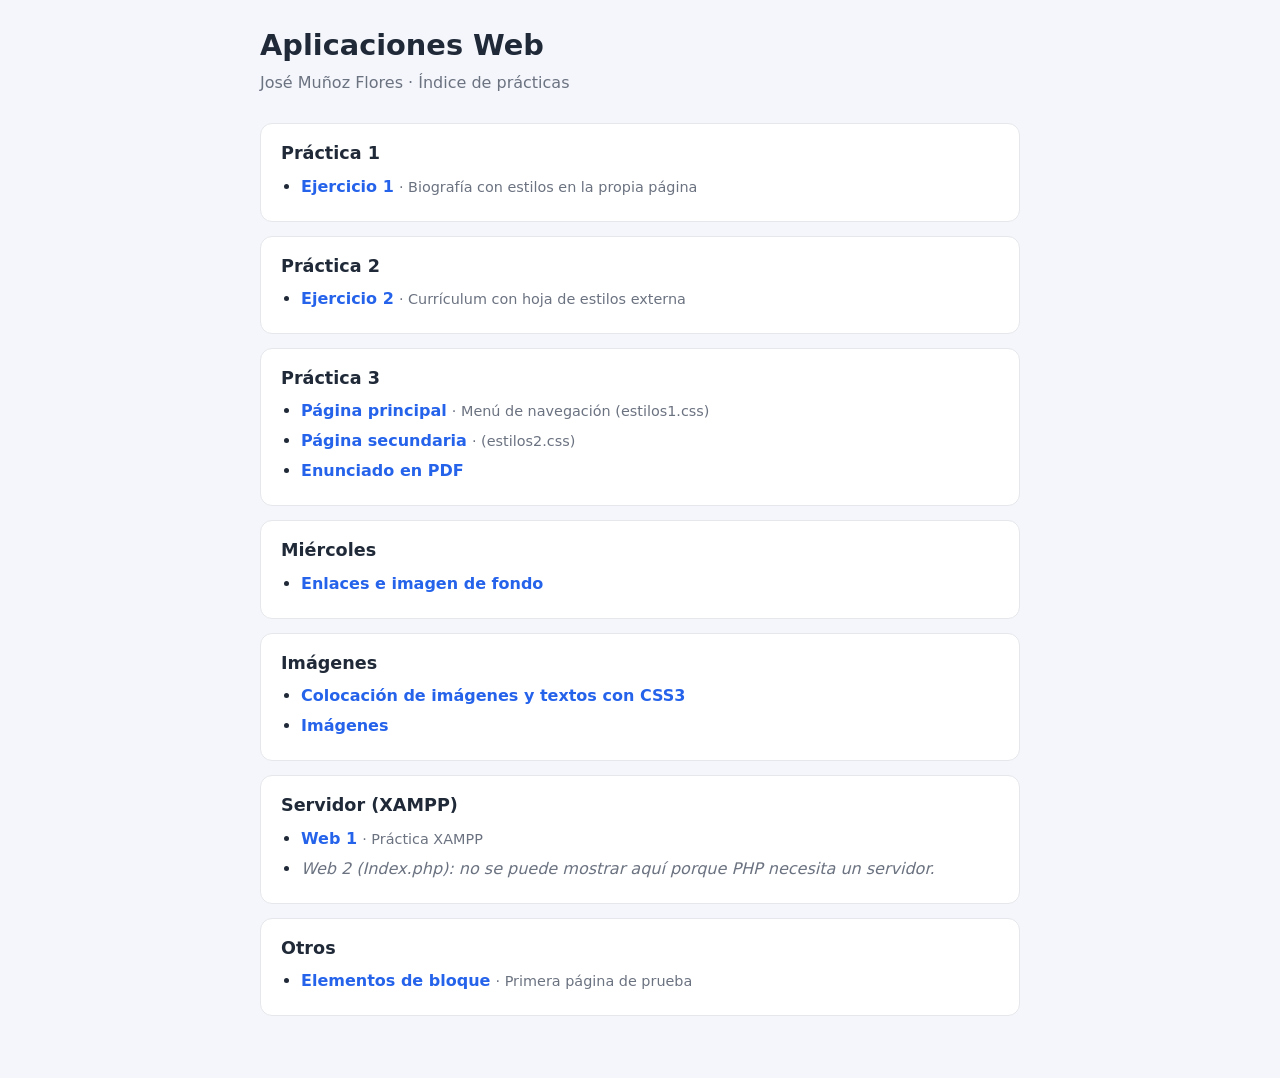
==== index.html @ 0f102b8e "Add files via upload" ====
<!DOCTYPE html>
<html lang="es">
<head>
    <meta charset="UTF-8">
    <meta name="viewport" content="width=device-width, initial-scale=1.0">
    <title>Aplicaciones Web - José Muñoz Flores</title>
    <meta name="description" content="Índice de prácticas de la asignatura Aplicaciones Web">
    <style>
        :root {
            --fondo: #f4f6fb;
            --tarjeta: #ffffff;
            --texto: #1f2937;
            --suave: #6b7280;
            --acento: #2563eb;
            --borde: #e5e7eb;
        }
        @media (prefers-color-scheme: dark) {
            :root {
                --fondo: #111827;
                --tarjeta: #1f2937;
                --texto: #f3f4f6;
                --suave: #9ca3af;
                --acento: #60a5fa;
                --borde: #374151;
            }
        }
        * { box-sizing: border-box; }
        body {
            margin: 0;
            padding: 24px 16px 48px;
            background: var(--fondo);
            color: var(--texto);
            font-family: system-ui, -apple-system, "Segoe UI", Roboto, Arial, sans-serif;
            line-height: 1.5;
        }
        main { max-width: 760px; margin: 0 auto; }
        header { margin-bottom: 28px; }
        h1 { margin: 0 0 4px; font-size: 1.8rem; }
        header p { margin: 0; color: var(--suave); }
        section {
            background: var(--tarjeta);
            border: 1px solid var(--borde);
            border-radius: 12px;
            padding: 16px 20px;
            margin-bottom: 14px;
        }
        h2 { margin: 0 0 8px; font-size: 1.1rem; }
        ul { margin: 0; padding-left: 20px; }
        li { margin: 6px 0; }
        a { color: var(--acento); font-weight: 600; text-decoration: none; }
        a:hover { text-decoration: underline; }
        .desc { color: var(--suave); font-size: 0.9rem; }
        .aviso { color: var(--suave); font-style: italic; }
    </style>
</head>
<body>
<main>
    <header>
        <h1>Aplicaciones Web</h1>
        <p>José Muñoz Flores · Índice de prácticas</p>
    </header>

    <section>
        <h2>Práctica 1</h2>
        <ul>
            <li><a href="Pr%C3%A1ctica%201/ejercicio1.html">Ejercicio 1</a> <span class="desc">· Biografía con estilos en la propia página</span></li>
        </ul>
    </section>

    <section>
        <h2>Práctica 2</h2>
        <ul>
            <li><a href="Pr%C3%A1ctica%202/ejercicio2.html">Ejercicio 2</a> <span class="desc">· Currículum con hoja de estilos externa</span></li>
        </ul>
    </section>

    <section>
        <h2>Práctica 3</h2>
        <ul>
            <li><a href="Pr%C3%A1ctica%203/principal.html">Página principal</a> <span class="desc">· Menú de navegación (estilos1.css)</span></li>
            <li><a href="Pr%C3%A1ctica%203/secundaria.html">Página secundaria</a> <span class="desc">· (estilos2.css)</span></li>
            <li><a href="Pr%C3%A1ctica%203/documentos/practica3.pdf" target="_blank">Enunciado en PDF</a></li>
        </ul>
    </section>

    <section>
        <h2>Miércoles</h2>
        <ul>
            <li><a href="Mi%C3%A9rcoles/miercoles.html">Enlaces e imagen de fondo</a></li>
        </ul>
    </section>

    <section>
        <h2>Imágenes</h2>
        <ul>
            <li><a href="Im%C3%A1genes/colocacion_css3_practica.html">Colocación de imágenes y textos con CSS3</a></li>
            <li><a href="Im%C3%A1genes/imagenes.html">Imágenes</a></li>
        </ul>
    </section>

    <section>
        <h2>Servidor (XAMPP)</h2>
        <ul>
            <li><a href="Web%201/Index.html">Web 1</a> <span class="desc">· Práctica XAMPP</span></li>
            <li><span class="aviso">Web 2 (Index.php): no se puede mostrar aquí porque PHP necesita un servidor.</span></li>
        </ul>
    </section>

    <section>
        <h2>Otros</h2>
        <ul>
            <li><a href="bloques.html">Elementos de bloque</a> <span class="desc">· Primera página de prueba</span></li>
        </ul>
    </section>
</main>
</body>
</html>
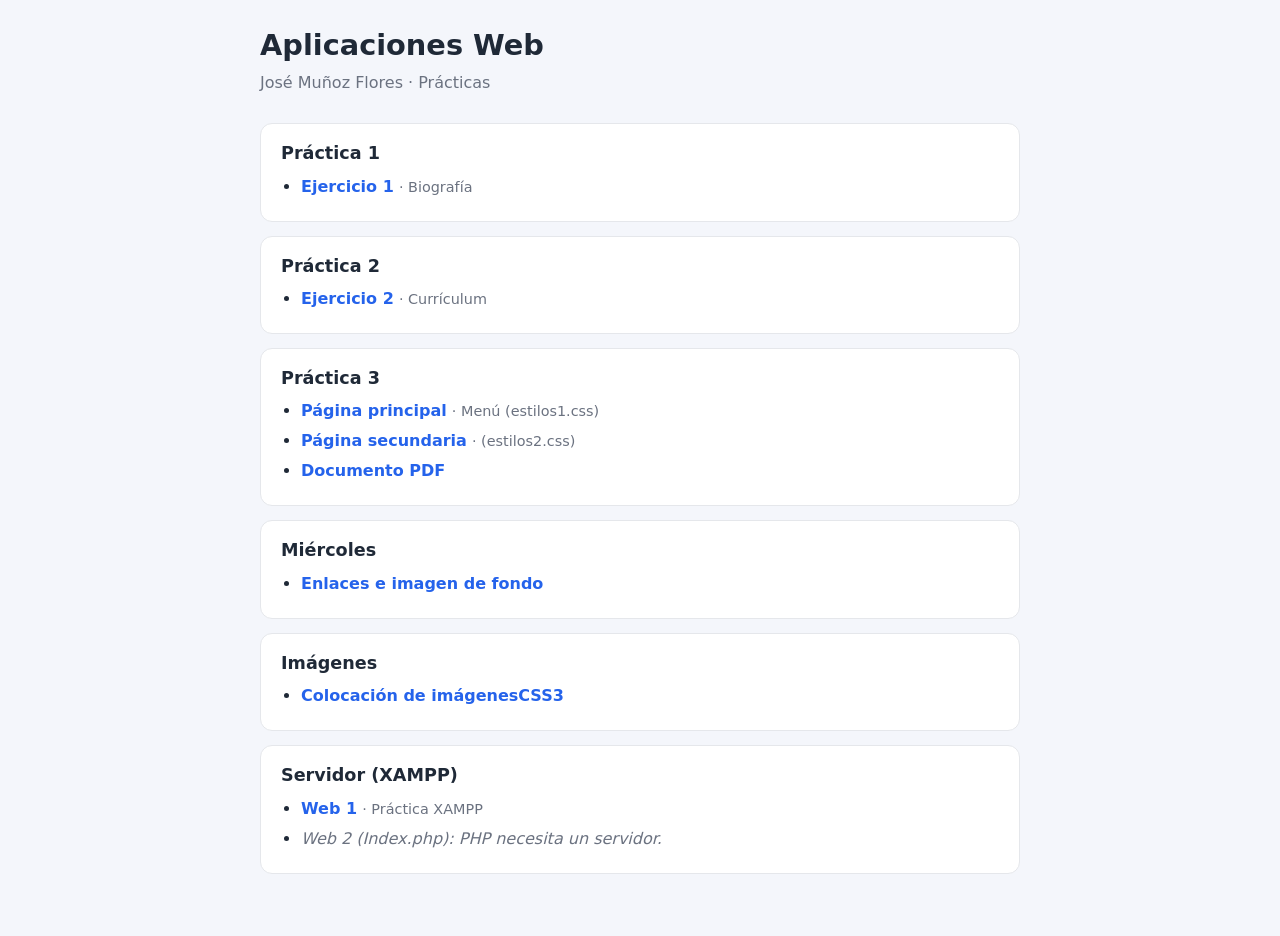
==== commit 49ff3c6d: "index.html" ====
--- a/index.html
+++ b/index.html
@@ -4,7 +4,7 @@
     <meta charset="UTF-8">
     <meta name="viewport" content="width=device-width, initial-scale=1.0">
     <title>Aplicaciones Web - José Muñoz Flores</title>
-    <meta name="description" content="Índice de prácticas de la asignatura Aplicaciones Web">
+    <meta name="description" content="Prácticas de Aplicaciones Web">
     <style>
         :root {
             --fondo: #f4f6fb;
@@ -57,29 +57,29 @@
 <main>
     <header>
         <h1>Aplicaciones Web</h1>
-        <p>José Muñoz Flores · Índice de prácticas</p>
+        <p>José Muñoz Flores · Prácticas</p>
     </header>
 
     <section>
         <h2>Práctica 1</h2>
         <ul>
-            <li><a href="Pr%C3%A1ctica%201/ejercicio1.html">Ejercicio 1</a> <span class="desc">· Biografía con estilos en la propia página</span></li>
+            <li><a href="Pr%C3%A1ctica%201/ejercicio1.html">Ejercicio 1</a> <span class="desc">· Biografía</span></li>
         </ul>
     </section>
 
     <section>
         <h2>Práctica 2</h2>
         <ul>
-            <li><a href="Pr%C3%A1ctica%202/ejercicio2.html">Ejercicio 2</a> <span class="desc">· Currículum con hoja de estilos externa</span></li>
+            <li><a href="Pr%C3%A1ctica%202/ejercicio2.html">Ejercicio 2</a> <span class="desc">· Currículum</span></li>
         </ul>
     </section>
 
     <section>
         <h2>Práctica 3</h2>
         <ul>
-            <li><a href="Pr%C3%A1ctica%203/principal.html">Página principal</a> <span class="desc">· Menú de navegación (estilos1.css)</span></li>
+            <li><a href="Pr%C3%A1ctica%203/principal.html">Página principal</a> <span class="desc">· Menú (estilos1.css)</span></li>
             <li><a href="Pr%C3%A1ctica%203/secundaria.html">Página secundaria</a> <span class="desc">· (estilos2.css)</span></li>
-            <li><a href="Pr%C3%A1ctica%203/documentos/practica3.pdf" target="_blank">Enunciado en PDF</a></li>
+            <li><a href="Pr%C3%A1ctica%203/documentos/practica3.pdf" target="_blank">Documento PDF</a></li>
         </ul>
     </section>
 
@@ -93,8 +93,7 @@
     <section>
         <h2>Imágenes</h2>
         <ul>
-            <li><a href="Im%C3%A1genes/colocacion_css3_practica.html">Colocación de imágenes y textos con CSS3</a></li>
-            <li><a href="Im%C3%A1genes/imagenes.html">Imágenes</a></li>
+            <li><a href="Im%C3%A1genes/colocacion_css3_practica.html">Colocación de imágenesCSS3</a></li>
         </ul>
     </section>
 
@@ -102,16 +101,10 @@
         <h2>Servidor (XAMPP)</h2>
         <ul>
             <li><a href="Web%201/Index.html">Web 1</a> <span class="desc">· Práctica XAMPP</span></li>
-            <li><span class="aviso">Web 2 (Index.php): no se puede mostrar aquí porque PHP necesita un servidor.</span></li>
+            <li><span class="aviso">Web 2 (Index.php): PHP necesita un servidor.</span></li>
         </ul>
     </section>
 
-    <section>
-        <h2>Otros</h2>
-        <ul>
-            <li><a href="bloques.html">Elementos de bloque</a> <span class="desc">· Primera página de prueba</span></li>
-        </ul>
-    </section>
 </main>
 </body>
 </html>
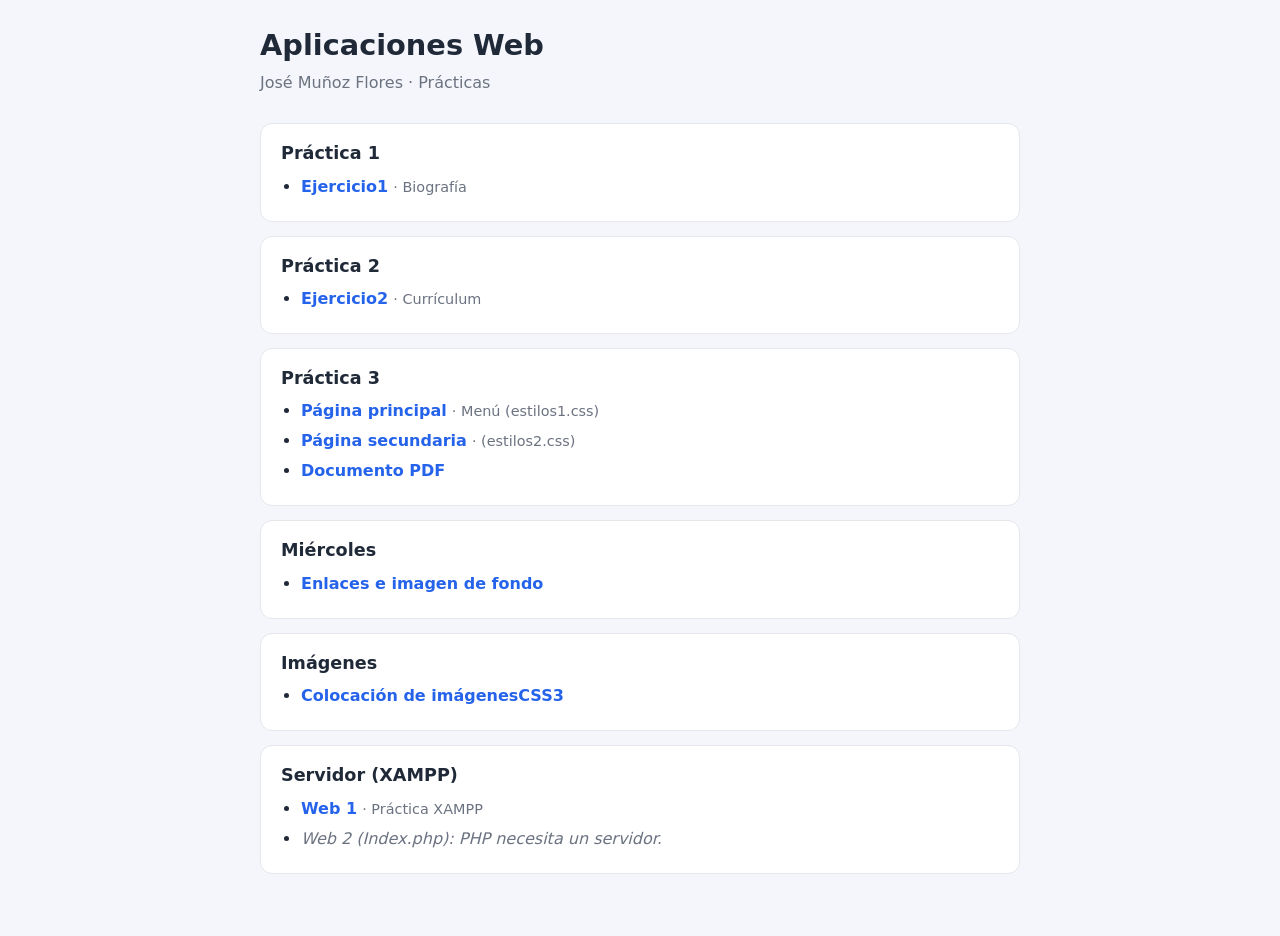
==== commit d8e1ec19: "index.html" ====
--- a/index.html
+++ b/index.html
@@ -63,23 +63,23 @@
     <section>
         <h2>Práctica 1</h2>
         <ul>
-            <li><a href="Pr%C3%A1ctica%201/ejercicio1.html">Ejercicio 1</a> <span class="desc">· Biografía</span></li>
+            <li><a href="Pr%C3%A1ctica1/ejercicio1.html">Ejercicio1</a> <span class="desc">· Biografía</span></li>
         </ul>
     </section>
 
     <section>
         <h2>Práctica 2</h2>
         <ul>
-            <li><a href="Pr%C3%A1ctica%202/ejercicio2.html">Ejercicio 2</a> <span class="desc">· Currículum</span></li>
+            <li><a href="Pr%C3%A1ctica2/ejercicio2.html">Ejercicio2</a> <span class="desc">· Currículum</span></li>
         </ul>
     </section>
 
     <section>
         <h2>Práctica 3</h2>
         <ul>
-            <li><a href="Pr%C3%A1ctica%203/principal.html">Página principal</a> <span class="desc">· Menú (estilos1.css)</span></li>
-            <li><a href="Pr%C3%A1ctica%203/secundaria.html">Página secundaria</a> <span class="desc">· (estilos2.css)</span></li>
-            <li><a href="Pr%C3%A1ctica%203/documentos/practica3.pdf" target="_blank">Documento PDF</a></li>
+            <li><a href="Pr%C3%A1ctica3/principal.html">Página principal</a> <span class="desc">· Menú (estilos1.css)</span></li>
+            <li><a href="Pr%C3%A1ctica3/secundaria.html">Página secundaria</a> <span class="desc">· (estilos2.css)</span></li>
+            <li><a href="Pr%C3%A1ctica3/documentos/practica3.pdf" target="_blank">Documento PDF</a></li>
         </ul>
     </section>
 
